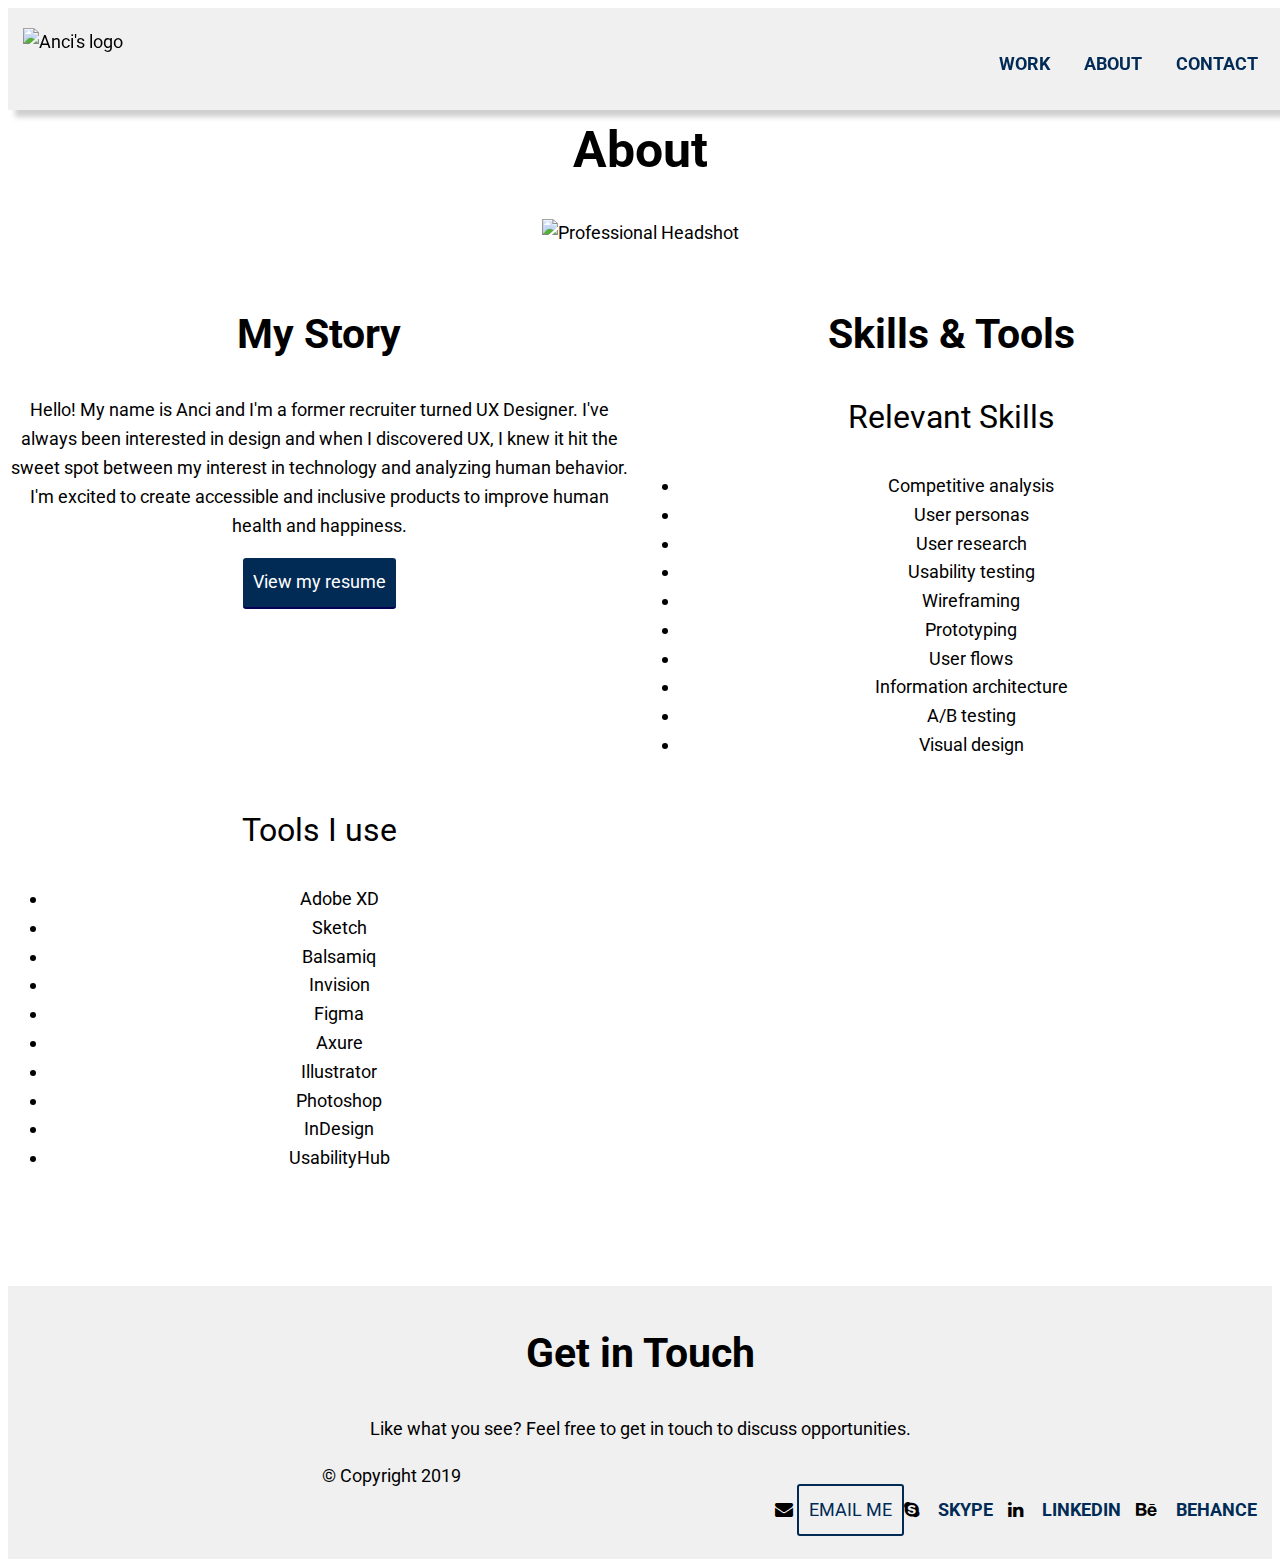
==== about.html @ 4b95c746 "Update about.html" ====
<!DOCTYPE html>
<html lang="en" dir="ltr">

<head>
  <meta charset="utf-8">
  <title>Anci Sun - About Me</title>
  <link rel="stylesheet" href="https://cdnjs.cloudflare.com/ajax/libs/font-awesome/4.7.0/css/font-awesome.min.css">
  <link rel="stylesheet" type="text/css" href="css/style.css">
  <link href="https://fonts.googleapis.com/css?family=Roboto:400,500,700&display=swap" rel="stylesheet">
  <link href="favicon.png" rel="shortcut icon" type="image/png">
  <meta name="viewport" content="width=device=width, initial-scale=1">
</head>

<body>
  <header>
    <div class="container">
      <img src="img/about/ancisun_logo.svg" alt="Anci's logo" class="logo">
      <nav>
        <ul>
          <li><a href="index.html">Work</a></li>
          <li><a href="about.html">About</a></li>
          <li><a href="#">Contact</a></li>
        </ul>
      </nav>
    </div>
  </header>
  <main>
    <div id="about">
      <div class="container">
        <div>
          <h1>About</h1>
        </div>
      </div>
      <picture>
        <source srcset="img/about/headshot.jpg" media="(max-width:767px)">
        <img src="img/about/headshot.jpg" alt="Professional Headshot">
      </picture>
      <div>
        <div class="row">
          <div class="col-md-6">
        <h2>My Story</h2>
        <p>Hello! My name is Anci and I'm a former recruiter turned UX Designer. I've always been interested in design and when I discovered UX, I knew it hit the sweet spot between my interest in technology and analyzing human behavior. I'm excited
          to create accessible and inclusive products to improve human health and happiness.</p>
        <a href="files/ancisun_resume.pdf" class="button resume" target="_blank">View my resume</a>
      </div>
      <div class="row">
        <div class="col-md-6">
        <h2>Skills & Tools</h2>
          <h3>Relevant Skills</h3>
          <ul>
            <li>Competitive analysis</li>
            <li>User personas</li>
            <li>User research</li>
            <li>Usability testing</li>
            <li>Wireframing</li>
            <li>Prototyping</li>
            <li>User flows</li>
            <li>Information architecture</li>
            <li>A/B testing</li>
            <li>Visual design</li>
          </ul>
        </div>
        <div>
          <div class="row">
            <div class="col-md-6">
          <h3>Tools I use</h3>
          <ul>
            <li>Adobe XD</li>
            <li>Sketch</li>
            <li>Balsamiq</li>
            <li>Invision</li>
            <li>Figma</li>
            <li>Axure</li>
            <li>Illustrator</li>
            <li>Photoshop</li>
            <li>InDesign</li>
            <li>UsabilityHub</li>
          </ul>
        </div>
      </div>
    </div>
  </div>
</div>
</div>
</div>
  </main>
  <footer id="contact">
    <div id="container">
      <h2>Get in Touch</h2>
      <p>Like what you see? Feel free to get in touch to discuss opportunities.</p>
      <nav>
        <ul>
          <li><i class="fa fa-envelope"></i> <a href="mailto:anci.sun@berkeley.edu" class="button contact">Email me</a>
          <li><i class="fa fa-skype"></i> <a href="skype:anci.sun">Skype</a>
          <li><i class="fa fa-linkedin"></i> <a href="http://www.linkedin.com/in/ancisun" target="_blank">LinkedIn</a>
          <li><i class="fa fa-behance"></i> <a href="http://www.behance.net/ancisun" target="_blank">Behance</a>
        </ul>
      </nav>
    </div>
    <div>
      <p>&copy; Copyright 2019</p>
    </div>
  </footer>
</body>

</html>
---- css/style.css ----
/*
Colors used:
Primary Color (Black): #000000;
Secondary Color (Blue): #012B55;
Visited Button Color (Blue): #012B55;
Hover Button Color (Tyrian Purple): #55012B;
Active Button Color (Red Oxide): #550101;
Button Border Color (Navy): #010155;
Background Color (Light Grey): #d3d3d3;
*/

* {
  box-sizing: border-box;
}
body {
  font-family: 'Roboto', sans-serif;
  font-size: 18px; /* Sets the font size to 16px */
  line-height: 1.6; /* Sets the line-height to 1.6 * the font-size */
}
h1, h2, h3, h4 {
  line-height: 1.4;
}
h1 {
  font-size: 2.75em;
  font-weight: 700;
  text-align: center;
}
h2 {
  font-size: 2.25em;
  font-weight: 700;
  text-align: center;
}
h3 {
  font-size: 1.75em;
  font-weight: 400;
  text-align: center;
}
h4 {
  font-size: 1.35em;
  font-weight: 400;
  text-align: center;
}
p {
  text-align: center;
}
img {
  width: 100%;
  height: 100%;
}
.project-wrapper {
  padding: 10px;
}
#work {
  background-color: #ffffff;
  padding: 20px 0;
  display: inline-block;
  width: 100%;
  text-align: center;
  margin-bottom: auto;
}
#hero {
  background-color: #f0f0f0;
  padding: 20px 0;
  display: inline-block;
  width: 100%;
  text-align: center;
}
#contact {
  background-color: #f0f0f0;
  padding: 5px 0;
  display: inline-block;
  width: 100%;
  text-align: center;
  margin-top: 20px;
  margin-bottom: auto;
}
#about {
  background-color: #ffffff;
  padding: 75px 0;
  display: inline-block;
  width: 100%;
  text-align: center;
}
#story {
  background-color: #ffffff;
  padding: 20px 0;
  display: inline-block;
  width: 100%;
  text-align: center;
  margin-bottom: auto;
}
a {
  color: #012B55;
  text-decoration: none; /*No underlining*/
}
a:visited { /* visited link */
  color: #012B55;
}
a:hover,
a:focus {
  color:#55012B;
  text-decoration: underline;
}
a:active { /* selected link */
  color: #550101;
}
.button {
  display: inline-block; /* since the <a> tag is inline by default, we need to change this to inline-block */
  background-color: #012B55;
  color: #ffffff !important; /* needed to override the default link color */
  font-weight: 400;
  padding: 10px;
  border-radius: 3px;
  border-bottom: 2px solid #010155; /* width of the border, type, color */
  transition: 0.2s opacity;
  text-align: center;
}
.button:hover {
  opacity: 0.8; /* Reduces the opacity of the button to 80% */
  text-decoration: none;
}
.button:active {
  background-color: #550101;
}
.button.contact {
  background-color: transparent;
  color: #012B55 !important;
  text-transform: uppercase;
  border: 2px solid #012B55
}
.button.contact:hover {
  background-color: #012B55;
  color: #ffffff !important;
}
.button.contact:active {
  background-color: #550101;
}
.button.resume {
  display: inline-block;
  background-color: #012B55;
  color: #ffffff !important;
  font-weight: 400;
  padding: 10px;
  border-radius: 3px;
  border-bottom: 2px solid #010155;
  transition: 0.2s opacity;
}

/*Layout styling */
.container {
  padding: 0 15px;
}
.row {
  margin: 25px 0; /* 25px top and bottom, 0px left and right */
}
#work.row {padding-bottom: 25px;
}
#hero.row {padding-bottom: 25px;
}
#contact.row {padding-bottom: 25px;
}
.logo {
  max-width: 100px;
  text-align: center;
}
header {
  background-color: #f0f0f0;
  text-align: center;
  padding: 10px 0;
  position: fixed;
  width: 100%;
  box-shadow: 7px 7px 5px 0px rgba(192, 192, 192, 0.75);
}
#mainbackground {
  padding-top: 100px;
}
#aboutbackground {
  padding-top: 100px;
}
#workbackground {
  padding-top: 175px;
}
nav > ul {
  list-style-type: none;
  padding: 0;
}
nav > ul > li {
  display: inline-block;
}
nav > ul > li > a {
  padding: 0 15px;
  text-transform: uppercase;
  font-weight: 700;
  color: #012B55
}
nav {
  display: inline-block;
  width: 100%;
}

/* Medium devices (640px and larger) */
@media only screen and (min-width: 640px) {
  header {
    text-align: unset;
    padding: 20px 0 13px;
  }
  nav {
    width: auto;
    float: right;
    margin-top: 4px;
  }
  .col-md-6 {
    width: 50%;
  }
  [class*="col-"] {
    float: left;
    padding-right: 10px;
  }
}
/* Large devices (1024px or larger) */
@media only screen and (min-width: 1024px){
}
/* X-large devices (1440px or larger) */
@media only screen and (min-width: 1440px){
}
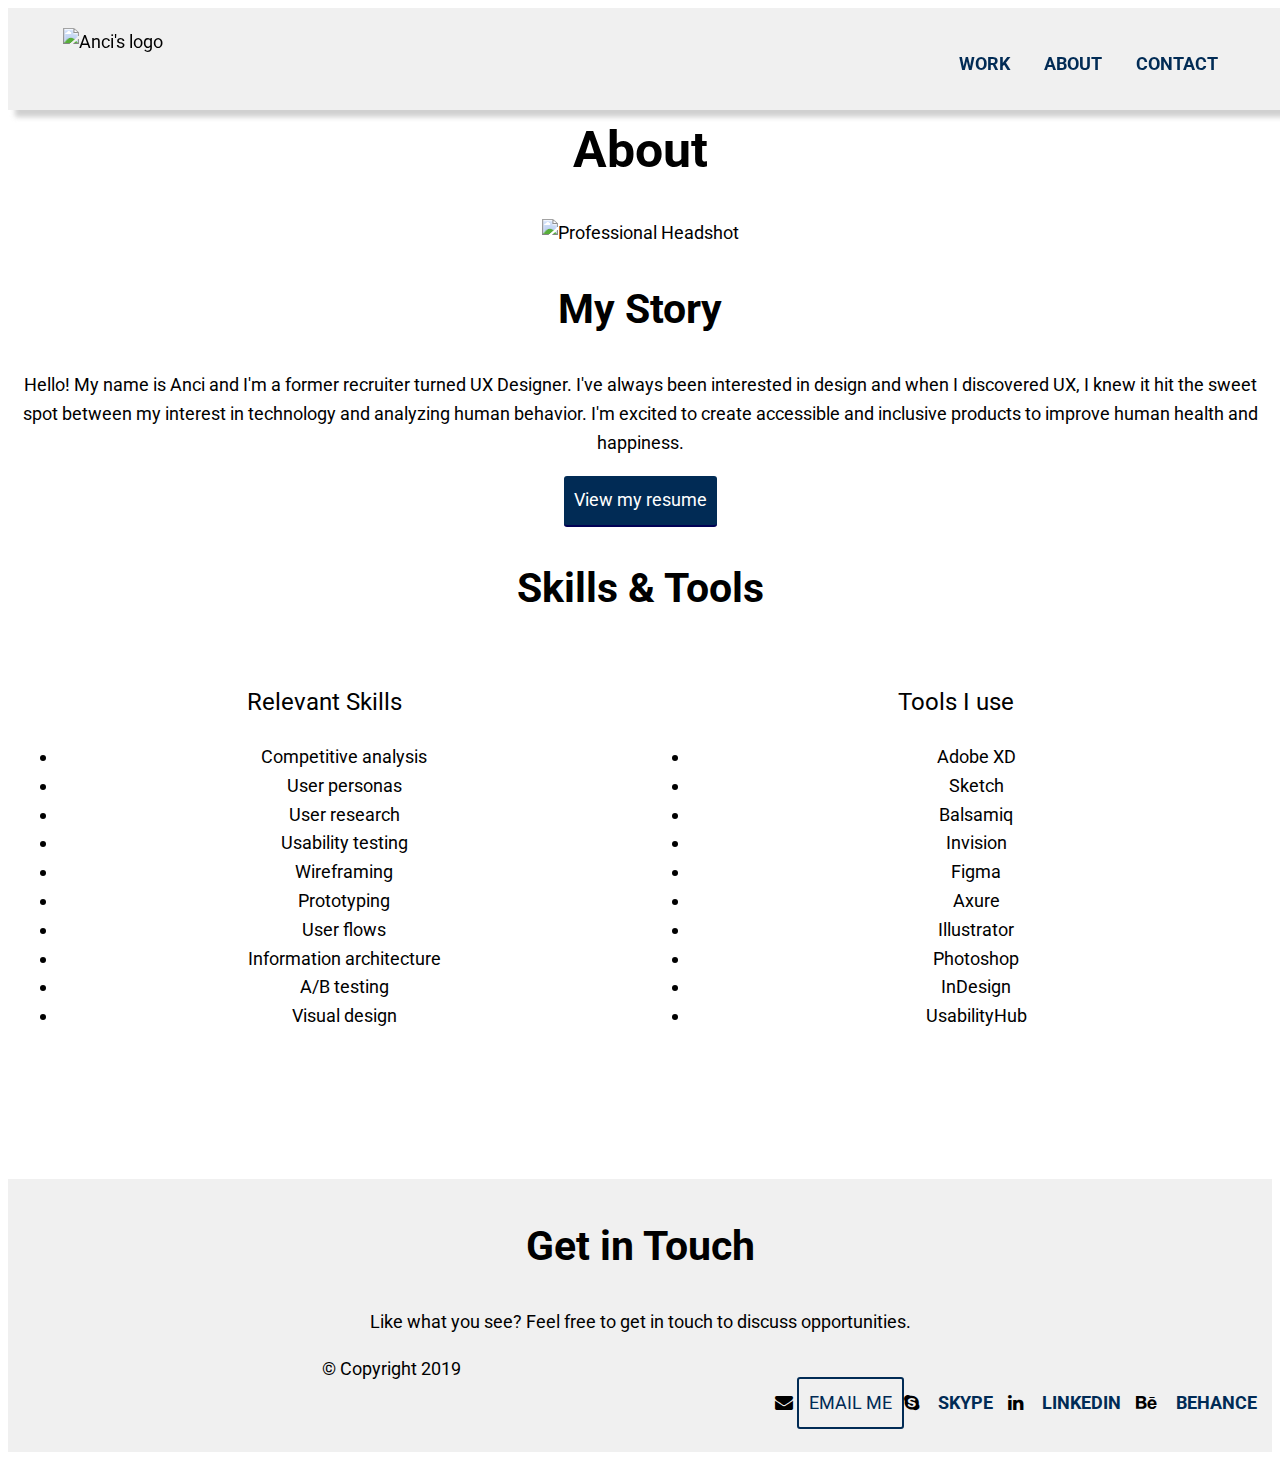
==== commit 3b2d9184: "Update about.html" ====
--- a/about.html
+++ b/about.html
@@ -35,17 +35,15 @@
         <source srcset="img/about/headshot.jpg" media="(max-width:767px)">
         <img src="img/about/headshot.jpg" alt="Professional Headshot">
       </picture>
-      <div>
-        <div class="row">
-          <div class="col-md-6">
-        <h2>My Story</h2>
-        <p>Hello! My name is Anci and I'm a former recruiter turned UX Designer. I've always been interested in design and when I discovered UX, I knew it hit the sweet spot between my interest in technology and analyzing human behavior. I'm excited
-          to create accessible and inclusive products to improve human health and happiness.</p>
-        <a href="files/ancisun_resume.pdf" class="button resume" target="_blank">View my resume</a>
-      </div>
       <div class="row">
+        <div>
+          <h2>My Story</h2>
+          <p>Hello! My name is Anci and I'm a former recruiter turned UX Designer. I've always been interested in design and when I discovered UX, I knew it hit the sweet spot between my interest in technology and analyzing human behavior. I'm
+            excited to create accessible and inclusive products to improve human health and happiness.</p>
+          <a href="files/ancisun_resume.pdf" class="button resume" target="_blank">View my resume</a>
+        </div>
+        <h2>Skills & Tools</h2>
         <div class="col-md-6">
-        <h2>Skills & Tools</h2>
           <h3>Relevant Skills</h3>
           <ul>
             <li>Competitive analysis</li>
@@ -60,9 +58,7 @@
             <li>Visual design</li>
           </ul>
         </div>
-        <div>
-          <div class="row">
-            <div class="col-md-6">
+        <div class="col-md-6">
           <h3>Tools I use</h3>
           <ul>
             <li>Adobe XD</li>
@@ -79,10 +75,6 @@
         </div>
       </div>
     </div>
-  </div>
-</div>
-</div>
-</div>
   </main>
   <footer id="contact">
     <div id="container">
--- a/css/style.css
+++ b/css/style.css
@@ -8,63 +8,77 @@
 Button Border Color (Navy): #010155;
 Background Color (Light Grey): #d3d3d3;
 */
-
 * {
   box-sizing: border-box;
 }
+
 body {
   font-family: 'Roboto', sans-serif;
-  font-size: 18px; /* Sets the font size to 16px */
-  line-height: 1.6; /* Sets the line-height to 1.6 * the font-size */
-}
+  font-size: 18px;
+  /* Sets the font size to 16px */
+  line-height: 1.6;
+  /* Sets the line-height to 1.6 * the font-size */
+}
+
 h1, h2, h3, h4 {
   line-height: 1.4;
 }
+
 h1 {
   font-size: 2.75em;
   font-weight: 700;
   text-align: center;
 }
+
 h2 {
   font-size: 2.25em;
   font-weight: 700;
   text-align: center;
 }
+
 h3 {
-  font-size: 1.75em;
+  font-size: 1.35em;
   font-weight: 400;
   text-align: center;
 }
+
 h4 {
   font-size: 1.35em;
   font-weight: 400;
   text-align: center;
 }
+
 p {
   text-align: center;
 }
+
 img {
   width: 100%;
-  height: 100%;
-}
+  max-width: 100%;
+  height: auto;
+}
+
 .project-wrapper {
   padding: 10px;
 }
+
+#hero {
+  background-color: #f0f0f0;
+  padding: 20px 0;
+  display: inline-block;
+  width: 100%;
+  text-align: center;
+  margin-top: 75px;
+}
+
 #work {
   background-color: #ffffff;
   padding: 20px 0;
   display: inline-block;
   width: 100%;
   text-align: center;
-  margin-bottom: auto;
-}
-#hero {
-  background-color: #f0f0f0;
-  padding: 20px 0;
-  display: inline-block;
-  width: 100%;
-  text-align: center;
-}
+}
+
 #contact {
   background-color: #f0f0f0;
   padding: 5px 0;
@@ -74,13 +88,15 @@
   margin-top: 20px;
   margin-bottom: auto;
 }
-#about {
+
+#about{
   background-color: #ffffff;
   padding: 75px 0;
   display: inline-block;
   width: 100%;
   text-align: center;
 }
+
 #story {
   background-color: #ffffff;
   padding: 20px 0;
@@ -89,53 +105,27 @@
   text-align: center;
   margin-bottom: auto;
 }
+/* Links */
 a {
   color: #012B55;
-  text-decoration: none; /*No underlining*/
-}
-a:visited { /* visited link */
+  text-decoration: none;
+}
+
+a:visited {
   color: #012B55;
 }
+
 a:hover,
 a:focus {
-  color:#55012B;
+  color: #55012B;
   text-decoration: underline;
 }
-a:active { /* selected link */
+
+a:active {
   color: #550101;
 }
+
 .button {
-  display: inline-block; /* since the <a> tag is inline by default, we need to change this to inline-block */
-  background-color: #012B55;
-  color: #ffffff !important; /* needed to override the default link color */
-  font-weight: 400;
-  padding: 10px;
-  border-radius: 3px;
-  border-bottom: 2px solid #010155; /* width of the border, type, color */
-  transition: 0.2s opacity;
-  text-align: center;
-}
-.button:hover {
-  opacity: 0.8; /* Reduces the opacity of the button to 80% */
-  text-decoration: none;
-}
-.button:active {
-  background-color: #550101;
-}
-.button.contact {
-  background-color: transparent;
-  color: #012B55 !important;
-  text-transform: uppercase;
-  border: 2px solid #012B55
-}
-.button.contact:hover {
-  background-color: #012B55;
-  color: #ffffff !important;
-}
-.button.contact:active {
-  background-color: #550101;
-}
-.button.resume {
   display: inline-block;
   background-color: #012B55;
   color: #ffffff !important;
@@ -146,23 +136,92 @@
   transition: 0.2s opacity;
 }
 
+.button:hover {
+  opacity: 0.8;
+  text-decoration: none;
+}
+
+.button:active {
+  background-color: #550101;
+}
+
+.button.contact {
+  background-color: transparent;
+  color: #012B55 !important;
+  text-transform: uppercase;
+  border: 2px solid #012B55
+}
+
+.button.contact:hover {
+  background-color: #012B55;
+  color: #ffffff !important;
+}
+
+.button.contact:active {
+  background-color: #550101;
+}
+
+.button.resume {
+  display: inline-block;
+  background-color: #012B55;
+  color: #ffffff !important;
+  font-weight: 400;
+  padding: 10px;
+  border-radius: 3px;
+  border-bottom: 2px solid #010155;
+  transition: 0.2s opacity;
+}
+/* Berlin image animation*/
+
+@keyframes color-change {
+  0% {fill: #edc655;}
+  50% {fill: #fcffad;}
+  100% {fill: #f76414;}
+}
+.sun {
+  animation: 4s color-change infinite alternate linear;
+}
+@keyframes cloud-move {
+  from {transform: translate(0, 50px);}
+  to {transform: translate(200px, 50px);}
+}
+.cloud-front {
+  animation: 30s cloud-move infinite alternate linear;
+}
+@keyframes cloud-move-reverse {
+  from {transform: translate(446px, 48px);}
+  to {transform: translate(100px, 48px);}
+}
+.cloud-back {
+  animation: 34s cloud-move-reverse infinite alternate linear;
+}
 /*Layout styling */
 .container {
   padding: 0 15px;
 }
+
 .row {
-  margin: 25px 0; /* 25px top and bottom, 0px left and right */
-}
-#work.row {padding-bottom: 25px;
-}
-#hero.row {padding-bottom: 25px;
-}
-#contact.row {padding-bottom: 25px;
-}
+  margin: 25px 0;
+  /* 25px top and bottom, 0px left and right */
+}
+
+#work.row {
+  padding-bottom: 25px;
+}
+
+#hero.row {
+  padding-bottom: 25px;
+}
+
+#contact.row {
+  padding-bottom: 25px;
+}
+
 .logo {
   max-width: 100px;
   text-align: center;
 }
+
 header {
   background-color: #f0f0f0;
   text-align: center;
@@ -171,28 +230,31 @@
   width: 100%;
   box-shadow: 7px 7px 5px 0px rgba(192, 192, 192, 0.75);
 }
-#mainbackground {
-  padding-top: 100px;
-}
+
 #aboutbackground {
   padding-top: 100px;
 }
+
 #workbackground {
   padding-top: 175px;
 }
-nav > ul {
+
+nav>ul {
   list-style-type: none;
   padding: 0;
 }
-nav > ul > li {
-  display: inline-block;
-}
-nav > ul > li > a {
+
+nav>ul>li {
+  display: inline-block;
+}
+
+nav>ul>li>a {
   padding: 0 15px;
   text-transform: uppercase;
   font-weight: 700;
   color: #012B55
 }
+
 nav {
   display: inline-block;
   width: 100%;
@@ -204,22 +266,48 @@
     text-align: unset;
     padding: 20px 0 13px;
   }
+
   nav {
     width: auto;
     float: right;
     margin-top: 4px;
   }
+
   .col-md-6 {
     width: 50%;
-  }
+    float: left;
+  }
+
   [class*="col-"] {
     float: left;
-    padding-right: 10px;
-  }
-}
+    padding: 10px;
+  }
+
+  .row::after {
+    content:"";
+    clear: both;
+    display: table;
+  }
+  #about-page h3 {margin-top: 0;}
+}
+
 /* Large devices (1024px or larger) */
-@media only screen and (min-width: 1024px){
-}
+@media only screen and (min-width: 1024px) {
+  .col-lg-7 {
+    width: 58.33%;
+  }
+  .col-lg-5 {
+    width: 41.66%;
+  }
+  .col-lg-6 {
+    width: 50%;
+  }
+  .container {
+    max-width: 1200px;
+    margin-left: auto;
+    margin-right: auto;
+  }
+}
+
 /* X-large devices (1440px or larger) */
-@media only screen and (min-width: 1440px){
-}
+@media only screen and (min-width: 1440px) {}
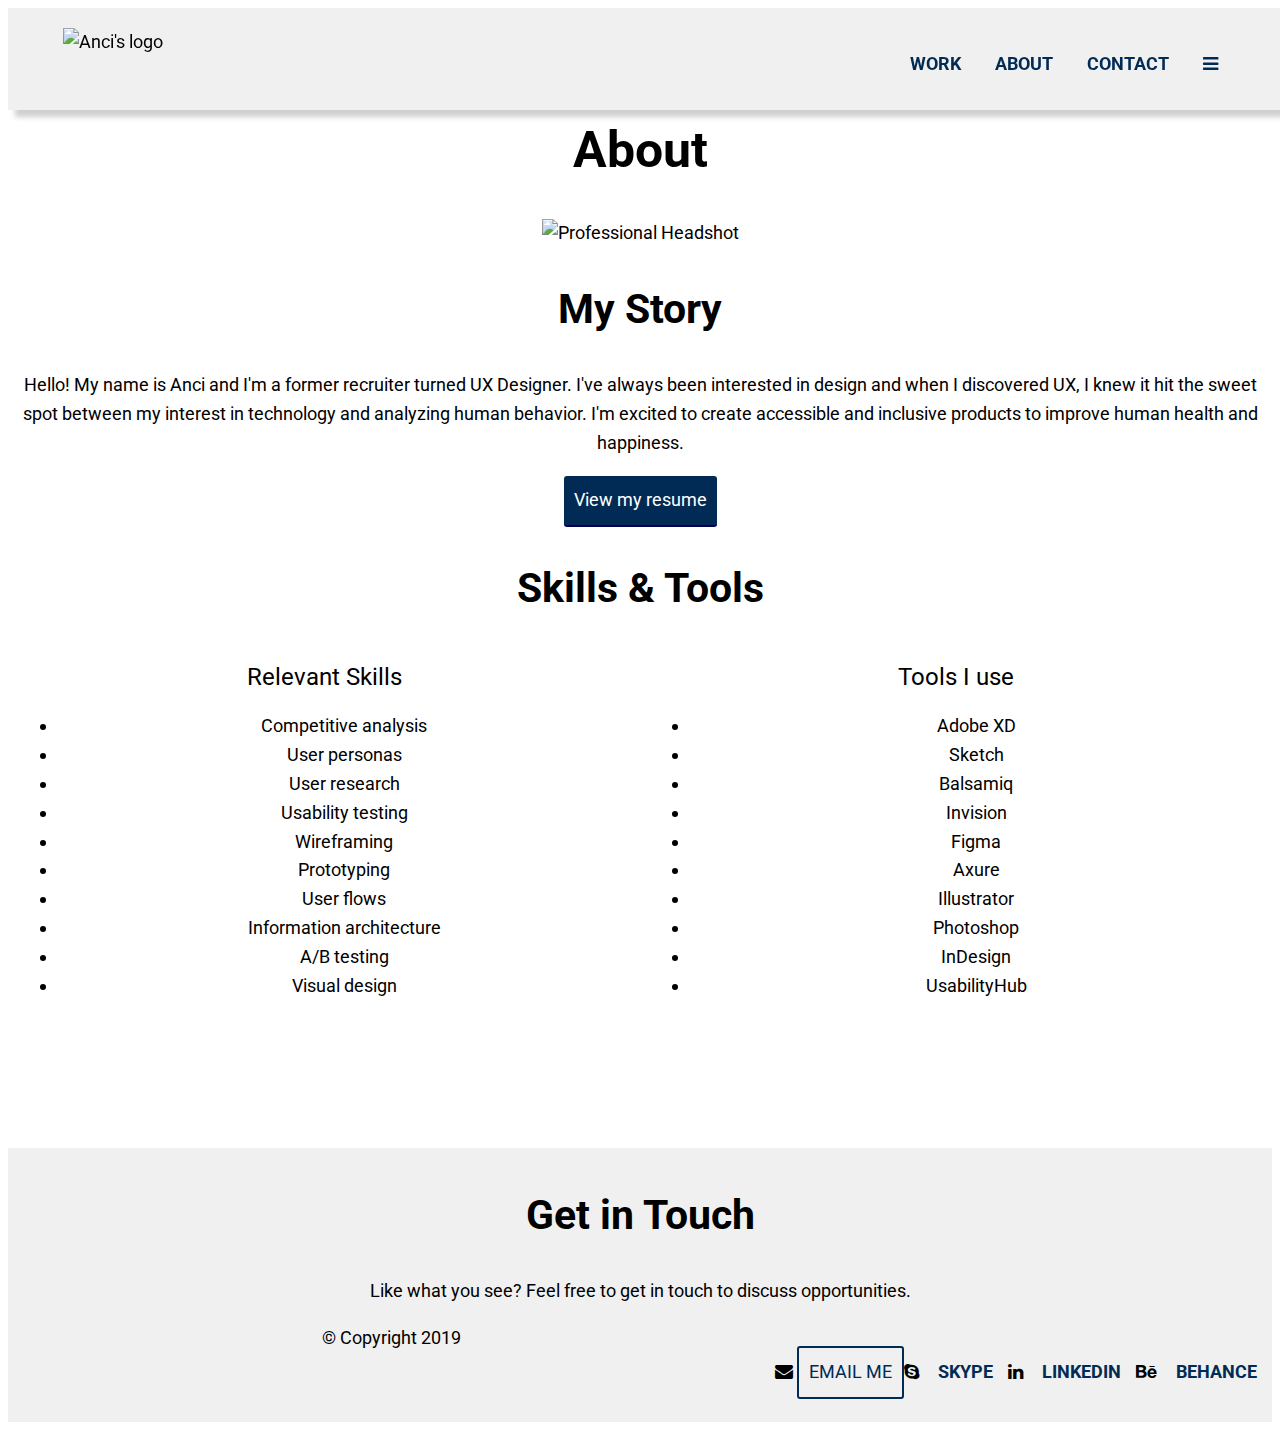
==== commit e0b0ac6e: "Update about.html" ====
--- a/about.html
+++ b/about.html
@@ -4,24 +4,29 @@
 <head>
   <meta charset="utf-8">
   <title>Anci Sun - About Me</title>
-  <link rel="stylesheet" href="https://cdnjs.cloudflare.com/ajax/libs/font-awesome/4.7.0/css/font-awesome.min.css">
+  <link rel="stylesheet" type="text/css" href="https://cdnjs.cloudflare.com/ajax/libs/font-awesome/4.7.0/css/font-awesome.min.css">
   <link rel="stylesheet" type="text/css" href="css/style.css">
   <link href="https://fonts.googleapis.com/css?family=Roboto:400,500,700&display=swap" rel="stylesheet">
   <link href="favicon.png" rel="shortcut icon" type="image/png">
   <meta name="viewport" content="width=device=width, initial-scale=1">
+  <script src="https://code.jquery.com/jquery-3.4.1.min.js" integrity="sha256-CSXorXvZcTkaix6Yvo6HppcZGetbYMGWSFlBw8HfCJo=" crossorigin="anonymous"></script>
+  <script src="js/scripts.js"></script>
 </head>
 
 <body>
   <header>
     <div class="container">
+      <div class="navtoggle" id="myNavtoggle">
       <img src="img/about/ancisun_logo.svg" alt="Anci's logo" class="logo">
       <nav>
         <ul>
           <li><a href="index.html">Work</a></li>
           <li><a href="about.html">About</a></li>
-          <li><a href="#">Contact</a></li>
+          <li><a href="#contact" onclick="menuToggle()">Contact</a></li>
+          <li><a href="javascript:void(0);" class="icon" onclick="menuToggle()"><i class="fa fa-bars"></i></i></a></li>
         </ul>
       </nav>
+    </div>
     </div>
   </header>
   <main>
@@ -93,6 +98,8 @@
       <p>&copy; Copyright 2019</p>
     </div>
   </footer>
+  <script src="https://code.jquery.com/jquery-3.4.1.min.js" integrity="sha256-CSXorXvZcTkaix6Yvo6HppcZGetbYMGWSFlBw8HfCJo=" crossorigin="anonymous"></script>
+  <script src="js/scripts.js"></script>
 </body>
 
 </html>
--- a/css/style.css
+++ b/css/style.css
@@ -40,6 +40,8 @@
   font-size: 1.35em;
   font-weight: 400;
   text-align: center;
+  margin-top: auto;
+  margin-bottom: auto;
 }
 
 h4 {
@@ -54,12 +56,6 @@
 
 img {
   width: 100%;
-  max-width: 100%;
-  height: auto;
-}
-
-.project-wrapper {
-  padding: 10px;
 }
 
 #hero {
@@ -89,7 +85,7 @@
   margin-bottom: auto;
 }
 
-#about{
+#about {
   background-color: #ffffff;
   padding: 75px 0;
   display: inline-block;
@@ -105,6 +101,7 @@
   text-align: center;
   margin-bottom: auto;
 }
+
 /* Links */
 a {
   color: #012B55;
@@ -171,30 +168,54 @@
   border-bottom: 2px solid #010155;
   transition: 0.2s opacity;
 }
+
 /* Berlin image animation*/
-
 @keyframes color-change {
-  0% {fill: #edc655;}
-  50% {fill: #fcffad;}
-  100% {fill: #f76414;}
-}
+  0% {
+    fill: #edc655;
+  }
+
+  50% {
+    fill: #fcffad;
+  }
+
+  100% {
+    fill: #f76414;
+  }
+}
+
 .sun {
   animation: 4s color-change infinite alternate linear;
 }
+
 @keyframes cloud-move {
-  from {transform: translate(0, 50px);}
-  to {transform: translate(200px, 50px);}
-}
+  from {
+    transform: translate(0, 50px);
+  }
+
+  to {
+    transform: translate(200px, 50px);
+  }
+}
+
 .cloud-front {
   animation: 30s cloud-move infinite alternate linear;
 }
+
 @keyframes cloud-move-reverse {
-  from {transform: translate(446px, 48px);}
-  to {transform: translate(100px, 48px);}
-}
+  from {
+    transform: translate(446px, 48px);
+  }
+
+  to {
+    transform: translate(100px, 48px);
+  }
+}
+
 .cloud-back {
   animation: 34s cloud-move-reverse infinite alternate linear;
 }
+
 /*Layout styling */
 .container {
   padding: 0 15px;
@@ -284,11 +305,14 @@
   }
 
   .row::after {
-    content:"";
+    content: "";
     clear: both;
     display: table;
   }
-  #about-page h3 {margin-top: 0;}
+
+  #about-page h3 {
+    margin-top: 0;
+  }
 }
 
 /* Large devices (1024px or larger) */
@@ -296,12 +320,15 @@
   .col-lg-7 {
     width: 58.33%;
   }
+
   .col-lg-5 {
     width: 41.66%;
   }
+
   .col-lg-6 {
     width: 50%;
   }
+
   .container {
     max-width: 1200px;
     margin-left: auto;
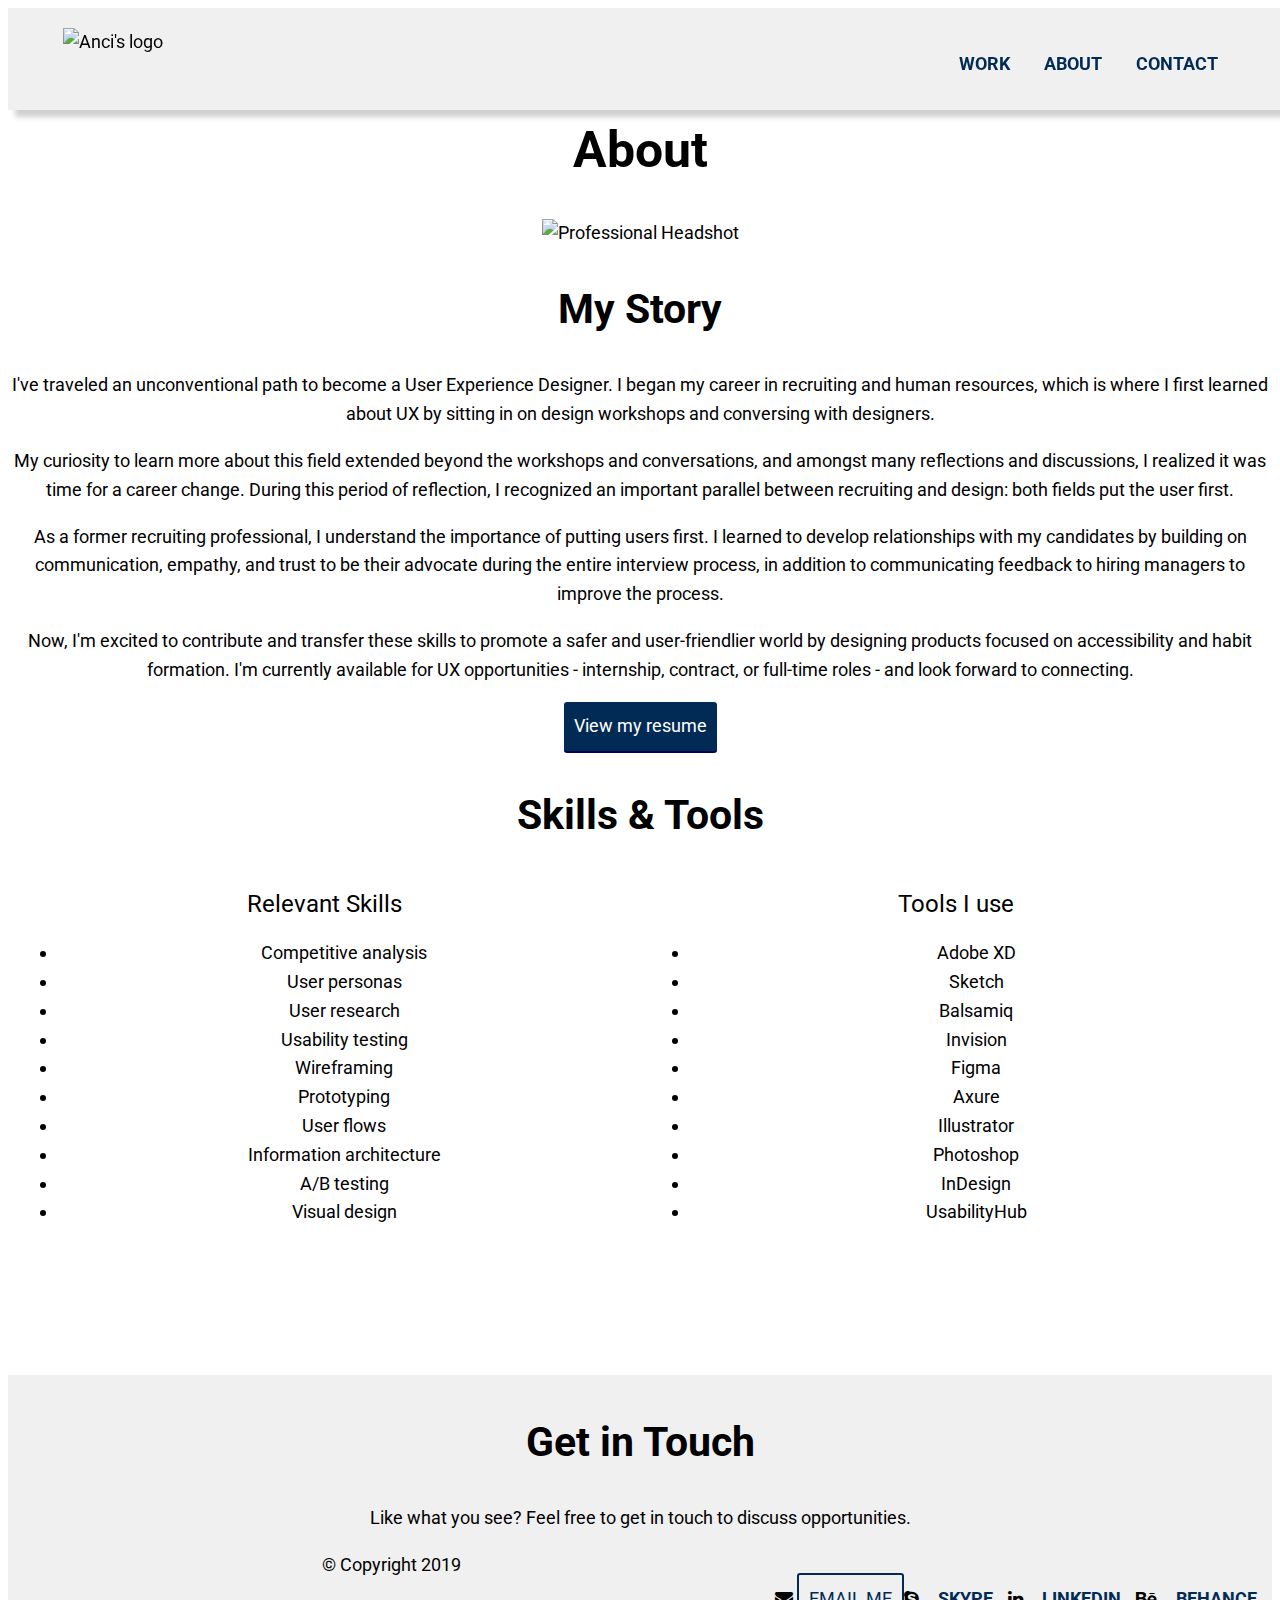
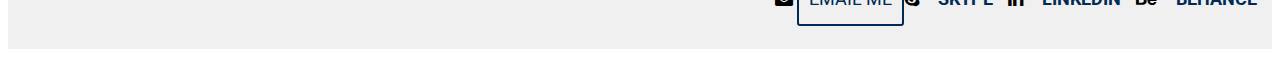
==== commit 924dcc43: "Update about.html" ====
--- a/about.html
+++ b/about.html
@@ -17,7 +17,7 @@
   <header>
     <div class="container">
       <div class="navtoggle" id="myNavtoggle">
-      <img src="img/about/ancisun_logo.svg" alt="Anci's logo" class="logo">
+      <img src="img/about/ancisun_logo.png" alt="Anci's logo" class="logo">
       <nav>
         <ul>
           <li><a href="index.html">Work</a></li>
@@ -43,8 +43,10 @@
       <div class="row">
         <div>
           <h2>My Story</h2>
-          <p>Hello! My name is Anci and I'm a former recruiter turned UX Designer. I've always been interested in design and when I discovered UX, I knew it hit the sweet spot between my interest in technology and analyzing human behavior. I'm
-            excited to create accessible and inclusive products to improve human health and happiness.</p>
+          <p>I've traveled an unconventional path to become a User Experience Designer. I began my career in recruiting and human resources, which is where I first learned about UX by sitting in on design workshops and conversing with designers.</p>
+          <p>My curiosity to learn more about this field extended beyond the workshops and conversations, and amongst many reflections and discussions, I realized it was time for a career change. During this period of reflection, I recognized an important parallel between recruiting and design: both fields put the user first.</p>
+          <p>As a former recruiting professional, I understand the importance of putting users first. I learned to develop relationships with my candidates by building on communication, empathy, and trust to be their advocate during the entire interview process, in addition to communicating feedback to hiring managers to improve the process.</p>
+          <p>Now, I'm excited to contribute and transfer these skills to promote a safer and user-friendlier world by designing products focused on accessibility and habit formation. I'm currently available for UX opportunities - internship, contract, or full-time roles - and look forward to connecting.</p>
           <a href="files/ancisun_resume.pdf" class="button resume" target="_blank">View my resume</a>
         </div>
         <h2>Skills & Tools</h2>
--- a/css/style.css
+++ b/css/style.css
@@ -60,7 +60,7 @@
 
 #hero {
   background-color: #f0f0f0;
-  padding: 20px 0;
+  padding: 50px 0;
   display: inline-block;
   width: 100%;
   text-align: center;
@@ -245,7 +245,6 @@
 
 header {
   background-color: #f0f0f0;
-  text-align: center;
   padding: 10px 0;
   position: fixed;
   width: 100%;
@@ -260,13 +259,10 @@
   padding-top: 175px;
 }
 
+/* Nav bar styling */
 nav>ul {
   list-style-type: none;
   padding: 0;
-}
-
-nav>ul>li {
-  display: inline-block;
 }
 
 nav>ul>li>a {
@@ -276,13 +272,43 @@
   color: #012B55
 }
 
-nav {
-  display: inline-block;
-  width: 100%;
+.navtoggle li:not(:last-child) {
+  display: none;
+}
+
+.navtoggle,
+.navtoggle.responsive {
+  position: relative;
+}
+
+.navtoggle li .icon {
+  position: absolute;
+  right: 0;
+  top: 2px;
+  font-size: 20px;
+  padding-right: 0;
+}
+
+.navtoggle.responsive li {
+  display: block;
+}
+
+.navtoggle.responsive nav {
+  padding: 24px 0 0;
+}
+
+.navtoggle.responsive li {
+  display: block;
+  padding: 10px 0;
+  border-top: 1px solid rgba(85, 1, 1, 0.5);
+}
+
+.navtoggle.responsive li:last-child {
+  padding: 0 0 10px;
 }
 
 /* Medium devices (640px and larger) */
-@media only screen and (min-width: 640px) {
+@media only screen and (min-width: 641px) {
   header {
     text-align: unset;
     padding: 20px 0 13px;
@@ -294,6 +320,18 @@
     margin-top: 4px;
   }
 
+  nav>ul>li {
+    display: inline-block;
+  }
+
+  .navtoggle li:not(:last-child) {
+    display: inline-block;
+  }
+
+  .navtoggle li:last-child {
+    display: none;
+  }
+
   .col-md-6 {
     width: 50%;
     float: left;
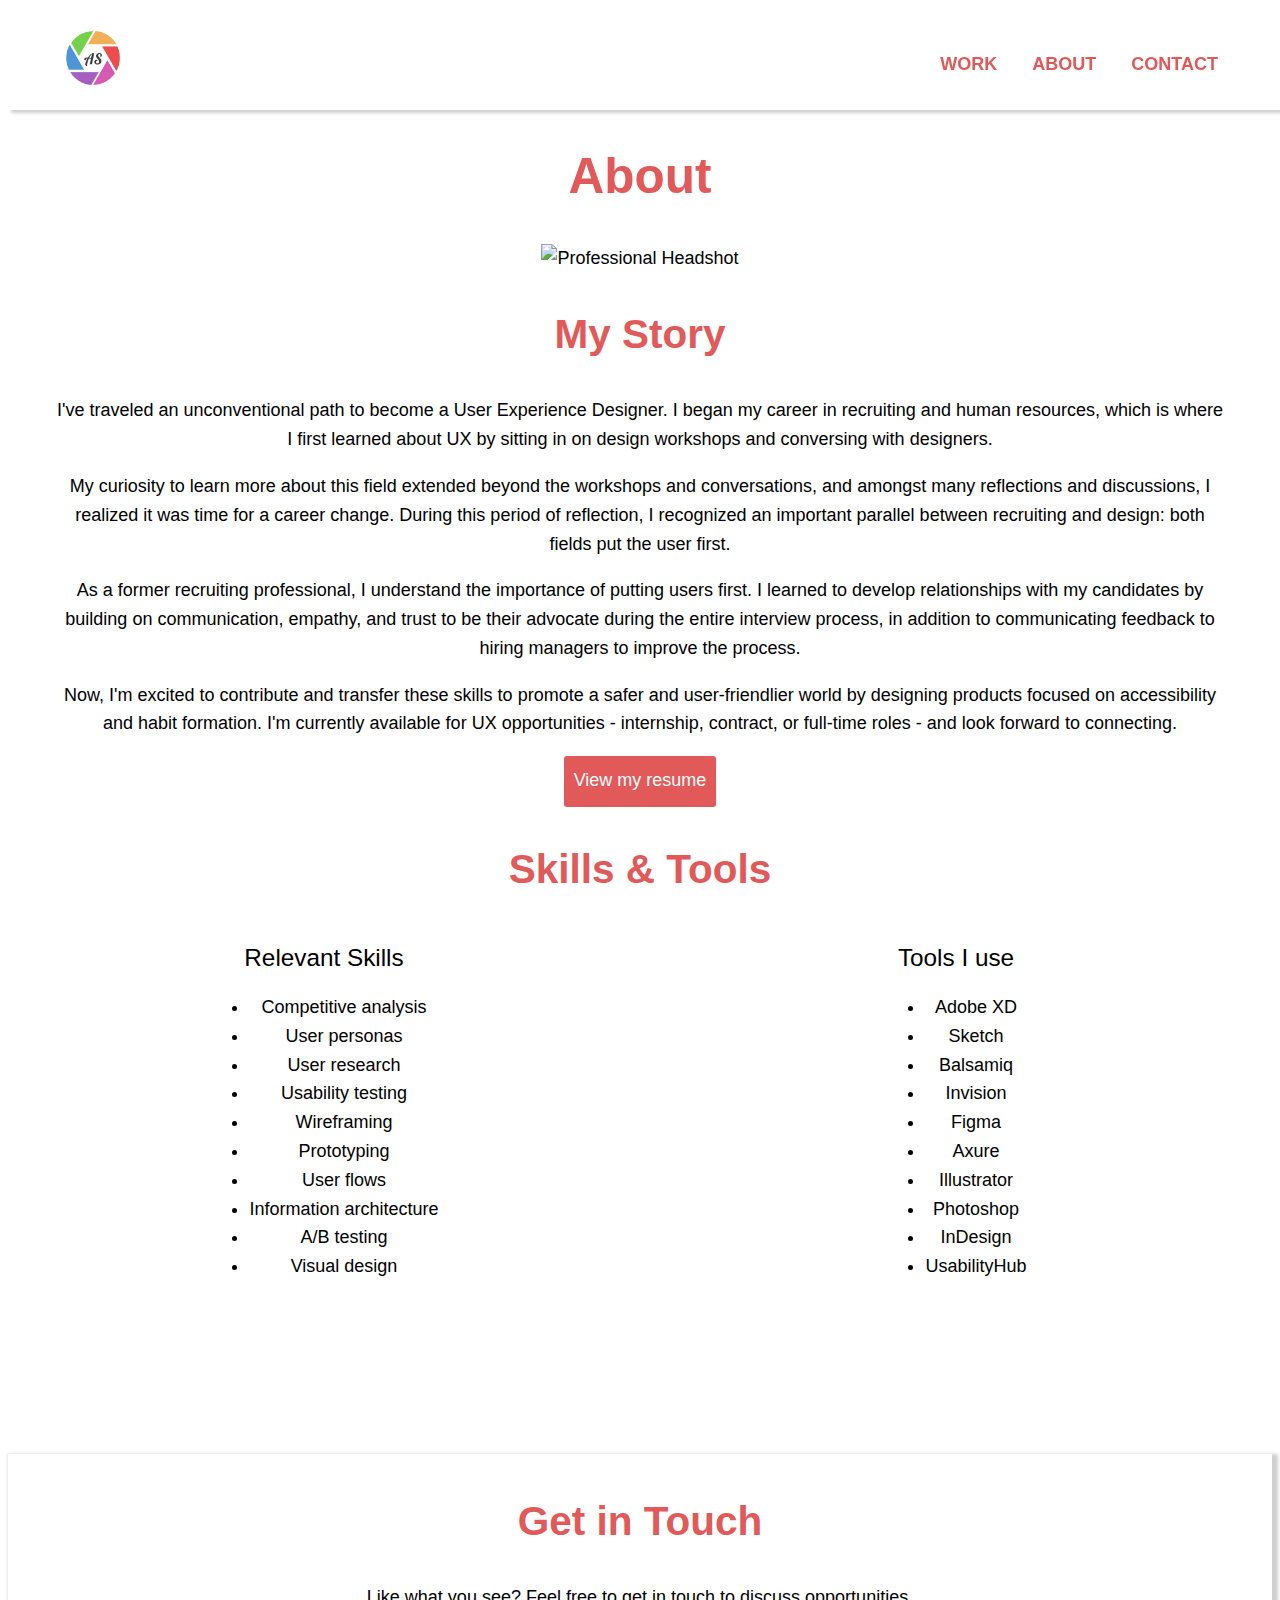
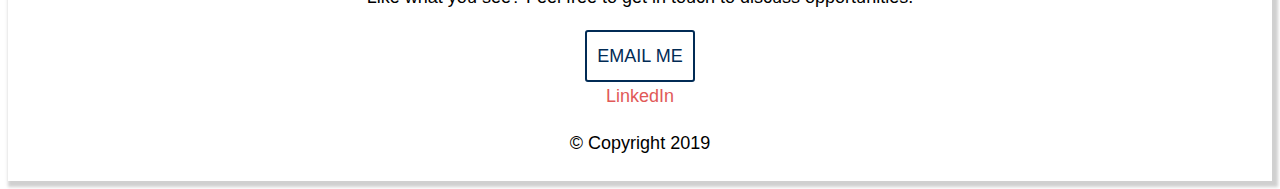
==== commit a46d463a: "Update about.html" ====
--- a/about.html
+++ b/about.html
@@ -6,7 +6,7 @@
   <title>Anci Sun - About Me</title>
   <link rel="stylesheet" type="text/css" href="https://cdnjs.cloudflare.com/ajax/libs/font-awesome/4.7.0/css/font-awesome.min.css">
   <link rel="stylesheet" type="text/css" href="css/style.css">
-  <link href="https://fonts.googleapis.com/css?family=Roboto:400,500,700&display=swap" rel="stylesheet">
+  <link href="https://fonts.googleapis.com/css?family=Montserrat&display=swap" rel="stylesheet">
   <link href="favicon.png" rel="shortcut icon" type="image/png">
   <meta name="viewport" content="width=device=width, initial-scale=1">
   <script src="https://code.jquery.com/jquery-3.4.1.min.js" integrity="sha256-CSXorXvZcTkaix6Yvo6HppcZGetbYMGWSFlBw8HfCJo=" crossorigin="anonymous"></script>
@@ -17,13 +17,13 @@
   <header>
     <div class="container">
       <div class="navtoggle" id="myNavtoggle">
-      <img src="img/about/ancisun_logo.png" alt="Anci's logo" class="logo">
+      <a href="index.html"> <img src="img/about/ancisun_logo.png" alt="Anci Sun logo" style="max-height:60px" class="logo">
       <nav>
         <ul>
           <li><a href="index.html">Work</a></li>
           <li><a href="about.html">About</a></li>
           <li><a href="#contact" onclick="menuToggle()">Contact</a></li>
-          <li><a href="javascript:void(0);" class="icon" onclick="menuToggle()"><i class="fa fa-bars"></i></i></a></li>
+          <li><a href="javascript:void(0);" class="icon" onclick="menuToggle()"><i class="fa fa-bars"></i></a></li>
         </ul>
       </nav>
     </div>
@@ -38,21 +38,25 @@
       </div>
       <picture>
         <source srcset="img/about/headshot.jpg" media="(max-width:767px)">
-        <img src="img/about/headshot.jpg" alt="Professional Headshot">
+        <img src="img/about/headshot.jpg" style="max-height:350px" alt="Professional Headshot">
       </picture>
       <div class="row">
-        <div>
+        <div class="container">
           <h2>My Story</h2>
+          <div>
           <p>I've traveled an unconventional path to become a User Experience Designer. I began my career in recruiting and human resources, which is where I first learned about UX by sitting in on design workshops and conversing with designers.</p>
           <p>My curiosity to learn more about this field extended beyond the workshops and conversations, and amongst many reflections and discussions, I realized it was time for a career change. During this period of reflection, I recognized an important parallel between recruiting and design: both fields put the user first.</p>
           <p>As a former recruiting professional, I understand the importance of putting users first. I learned to develop relationships with my candidates by building on communication, empathy, and trust to be their advocate during the entire interview process, in addition to communicating feedback to hiring managers to improve the process.</p>
           <p>Now, I'm excited to contribute and transfer these skills to promote a safer and user-friendlier world by designing products focused on accessibility and habit formation. I'm currently available for UX opportunities - internship, contract, or full-time roles - and look forward to connecting.</p>
+        </div>
+        <div>
           <a href="files/ancisun_resume.pdf" class="button resume" target="_blank">View my resume</a>
         </div>
+      </div>
         <h2>Skills & Tools</h2>
         <div class="col-md-6">
           <h3>Relevant Skills</h3>
-          <ul>
+          <ul style="display:inline-block;">
             <li>Competitive analysis</li>
             <li>User personas</li>
             <li>User research</li>
@@ -67,7 +71,7 @@
         </div>
         <div class="col-md-6">
           <h3>Tools I use</h3>
-          <ul>
+          <ul style="display:inline-block;">
             <li>Adobe XD</li>
             <li>Sketch</li>
             <li>Balsamiq</li>
@@ -84,24 +88,20 @@
     </div>
   </main>
   <footer id="contact">
-    <div id="container">
+    <div class="container">
       <h2>Get in Touch</h2>
       <p>Like what you see? Feel free to get in touch to discuss opportunities.</p>
-      <nav>
-        <ul>
-          <li><i class="fa fa-envelope"></i> <a href="mailto:anci.sun@berkeley.edu" class="button contact">Email me</a>
-          <li><i class="fa fa-skype"></i> <a href="skype:anci.sun">Skype</a>
-          <li><i class="fa fa-linkedin"></i> <a href="http://www.linkedin.com/in/ancisun" target="_blank">LinkedIn</a>
-          <li><i class="fa fa-behance"></i> <a href="http://www.behance.net/ancisun" target="_blank">Behance</a>
-        </ul>
-      </nav>
+    </div>
+    <div>
+      <a href="mailto:anci.sun@berkeley.edu" class="button contact">Email me</a>
+    </div>
+    <div class="container">
+      <a href="http://www.linkedin.com/in/ancisun" target="_blank">LinkedIn</a>
     </div>
     <div>
       <p>&copy; Copyright 2019</p>
     </div>
   </footer>
-  <script src="https://code.jquery.com/jquery-3.4.1.min.js" integrity="sha256-CSXorXvZcTkaix6Yvo6HppcZGetbYMGWSFlBw8HfCJo=" crossorigin="anonymous"></script>
-  <script src="js/scripts.js"></script>
 </body>
 
 </html>
--- a/css/style.css
+++ b/css/style.css
@@ -28,12 +28,14 @@
   font-size: 2.75em;
   font-weight: 700;
   text-align: center;
+  color: #E15958;
 }
 
 h2 {
   font-size: 2.25em;
   font-weight: 700;
   text-align: center;
+  color: #E15958;
 }
 
 h3 {
@@ -55,11 +57,26 @@
 }
 
 img {
-  width: 100%;
+  max-width: 100%;
+  height: auto;
+  margin-left: auto;
+  margin-right: auto;
+}
+
+header {
+  background-color: #ffffff;
+  padding: 10px 0;
+  position: fixed;
+  width: 100%;
+  box-shadow: 3px 3px 3px 0px rgba(192, 192, 192, 0.75);
+}
+
+#workbackground {
+  padding-top: 175px;
 }
 
 #hero {
-  background-color: #f0f0f0;
+  background-color: #ffffff;
   padding: 50px 0;
   display: inline-block;
   width: 100%;
@@ -76,18 +93,19 @@
 }
 
 #contact {
-  background-color: #f0f0f0;
+  background-color: #fffffff;
   padding: 5px 0;
   display: inline-block;
   width: 100%;
   text-align: center;
   margin-top: 20px;
   margin-bottom: auto;
+  box-shadow: 3px 3px 3px 3px rgba(192, 192, 192, 0.75);
 }
 
 #about {
   background-color: #ffffff;
-  padding: 75px 0;
+  padding: 100px 0;
   display: inline-block;
   width: 100%;
   text-align: center;
@@ -104,32 +122,32 @@
 
 /* Links */
 a {
-  color: #012B55;
+  color: #E15958;
   text-decoration: none;
 }
 
 a:visited {
-  color: #012B55;
+  color: #E15958;
 }
 
 a:hover,
 a:focus {
-  color: #55012B;
+  color: #E15958;
   text-decoration: underline;
 }
 
 a:active {
-  color: #550101;
+  color: #E15958;
 }
 
 .button {
   display: inline-block;
-  background-color: #012B55;
+  background-color: #E15958;
   color: #ffffff !important;
   font-weight: 400;
   padding: 10px;
   border-radius: 3px;
-  border-bottom: 2px solid #010155;
+  border-bottom: 2px solid #E15958;
   transition: 0.2s opacity;
 }
 
@@ -139,7 +157,7 @@
 }
 
 .button:active {
-  background-color: #550101;
+  background-color: #E15958;
 }
 
 .button.contact {
@@ -150,22 +168,22 @@
 }
 
 .button.contact:hover {
-  background-color: #012B55;
+  background-color: #E15958;
   color: #ffffff !important;
 }
 
 .button.contact:active {
-  background-color: #550101;
+  background-color: #E15958;
 }
 
 .button.resume {
   display: inline-block;
-  background-color: #012B55;
+  background-color: #E15958;
   color: #ffffff !important;
   font-weight: 400;
   padding: 10px;
   border-radius: 3px;
-  border-bottom: 2px solid #010155;
+  border-bottom: 2px solid #E15958;
   transition: 0.2s opacity;
 }
 
@@ -243,22 +261,6 @@
   text-align: center;
 }
 
-header {
-  background-color: #f0f0f0;
-  padding: 10px 0;
-  position: fixed;
-  width: 100%;
-  box-shadow: 7px 7px 5px 0px rgba(192, 192, 192, 0.75);
-}
-
-#aboutbackground {
-  padding-top: 100px;
-}
-
-#workbackground {
-  padding-top: 175px;
-}
-
 /* Nav bar styling */
 nav>ul {
   list-style-type: none;
@@ -269,7 +271,7 @@
   padding: 0 15px;
   text-transform: uppercase;
   font-weight: 700;
-  color: #012B55
+  color: #E15958
 }
 
 .navtoggle li:not(:last-child) {
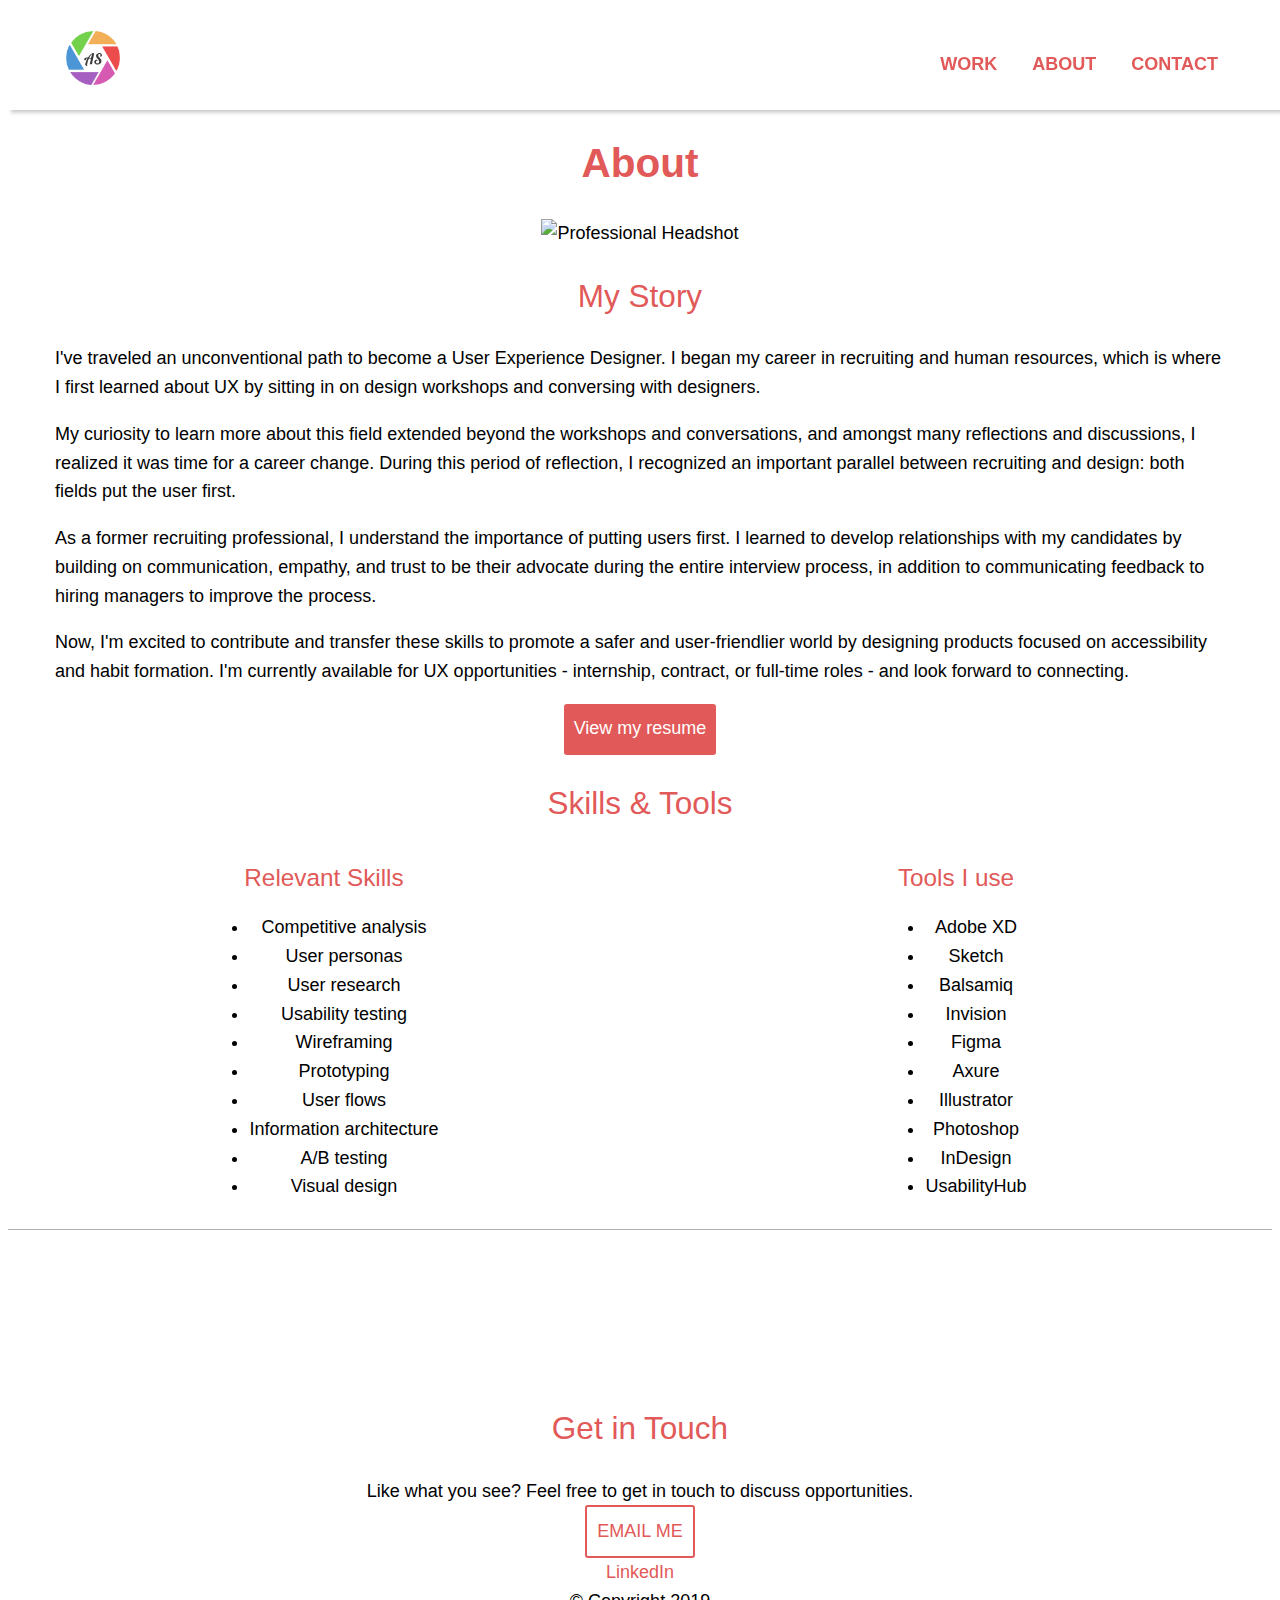
==== commit 9b4197bf: "Update about.html" ====
--- a/about.html
+++ b/about.html
@@ -90,16 +90,16 @@
   <footer id="contact">
     <div class="container">
       <h2>Get in Touch</h2>
-      <p>Like what you see? Feel free to get in touch to discuss opportunities.</p>
+      <span>Like what you see? Feel free to get in touch to discuss opportunities.</span>
     </div>
     <div>
       <a href="mailto:anci.sun@berkeley.edu" class="button contact">Email me</a>
     </div>
-    <div class="container">
+    <div>
       <a href="http://www.linkedin.com/in/ancisun" target="_blank">LinkedIn</a>
     </div>
     <div>
-      <p>&copy; Copyright 2019</p>
+      <span>&copy; Copyright 2019</span>
     </div>
   </footer>
 </body>
--- a/css/style.css
+++ b/css/style.css
@@ -25,35 +25,38 @@
 }
 
 h1 {
-  font-size: 2.75em;
-  font-weight: 700;
-  text-align: center;
-  color: #E15958;
-}
-
-h2 {
+  background-color: #ffffff;
   font-size: 2.25em;
   font-weight: 700;
   text-align: center;
   color: #E15958;
 }
 
+h2 {
+  background-color: #ffffff;
+  font-size: 1.75em;
+  font-weight: 400;
+  text-align: center;
+  color: #E15958;
+}
+
 h3 {
   font-size: 1.35em;
   font-weight: 400;
   text-align: center;
   margin-top: auto;
   margin-bottom: auto;
+  color: #E15958;
 }
 
 h4 {
-  font-size: 1.35em;
-  font-weight: 400;
-  text-align: center;
+  font-size: 1.00em;
+  font-weight: 400;
+  text-align: left;
 }
 
 p {
-  text-align: center;
+  text-align: left;
 }
 
 img {
@@ -65,18 +68,17 @@
 
 header {
   background-color: #ffffff;
-  padding: 10px 0;
+  padding: 0px 0;
   position: fixed;
   width: 100%;
   box-shadow: 3px 3px 3px 0px rgba(192, 192, 192, 0.75);
 }
 
 #workbackground {
-  padding-top: 175px;
+  padding-top: 100px;
 }
 
 #hero {
-  background-color: #ffffff;
   padding: 50px 0;
   display: inline-block;
   width: 100%;
@@ -93,14 +95,13 @@
 }
 
 #contact {
-  background-color: #fffffff;
+  background-color: #ffffff;
   padding: 5px 0;
   display: inline-block;
   width: 100%;
   text-align: center;
   margin-top: 20px;
   margin-bottom: auto;
-  box-shadow: 3px 3px 3px 3px rgba(192, 192, 192, 0.75);
 }
 
 #about {
@@ -162,9 +163,9 @@
 
 .button.contact {
   background-color: transparent;
-  color: #012B55 !important;
+  color: #E15958 !important;
   text-transform: uppercase;
-  border: 2px solid #012B55
+  border: 2px solid #E15958
 }
 
 .button.contact:hover {
@@ -241,6 +242,7 @@
 
 .row {
   margin: 25px 0;
+  border-bottom: 1px solid #b0afb2;
   /* 25px top and bottom, 0px left and right */
 }
 
